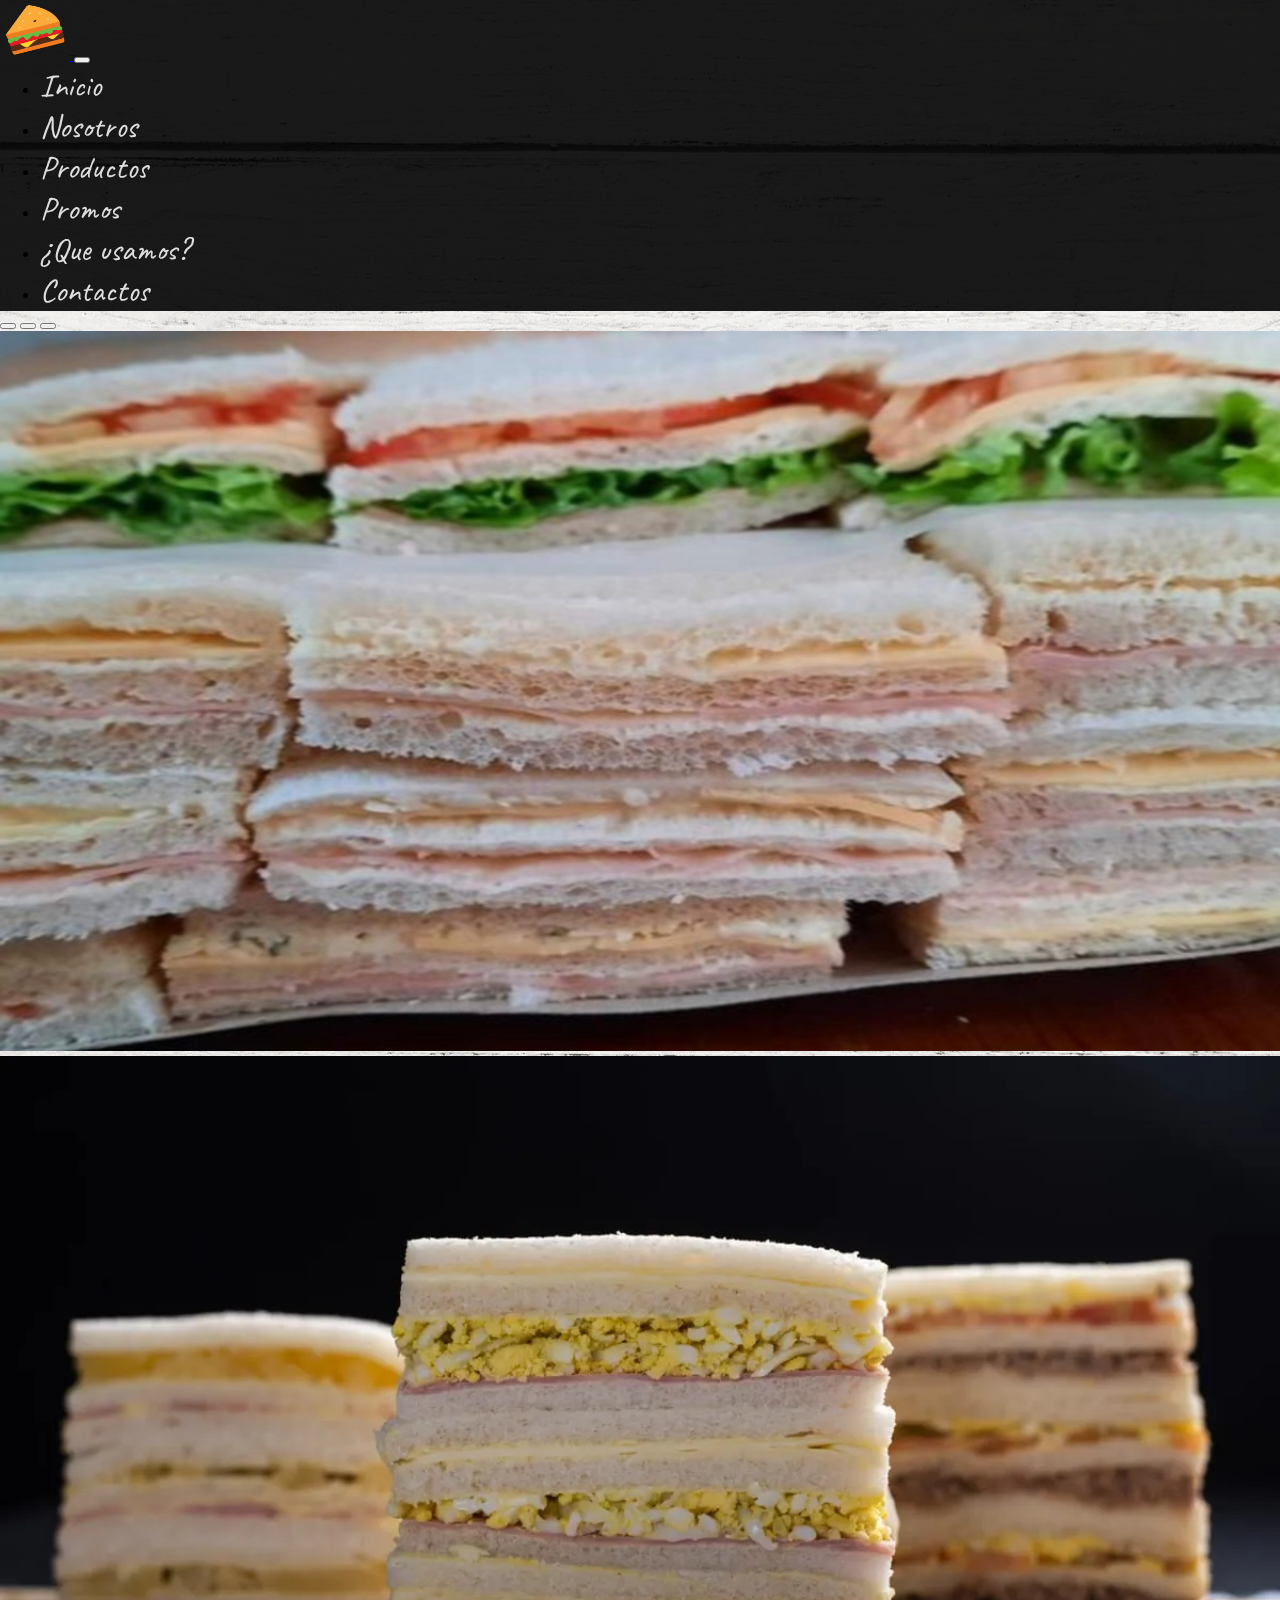
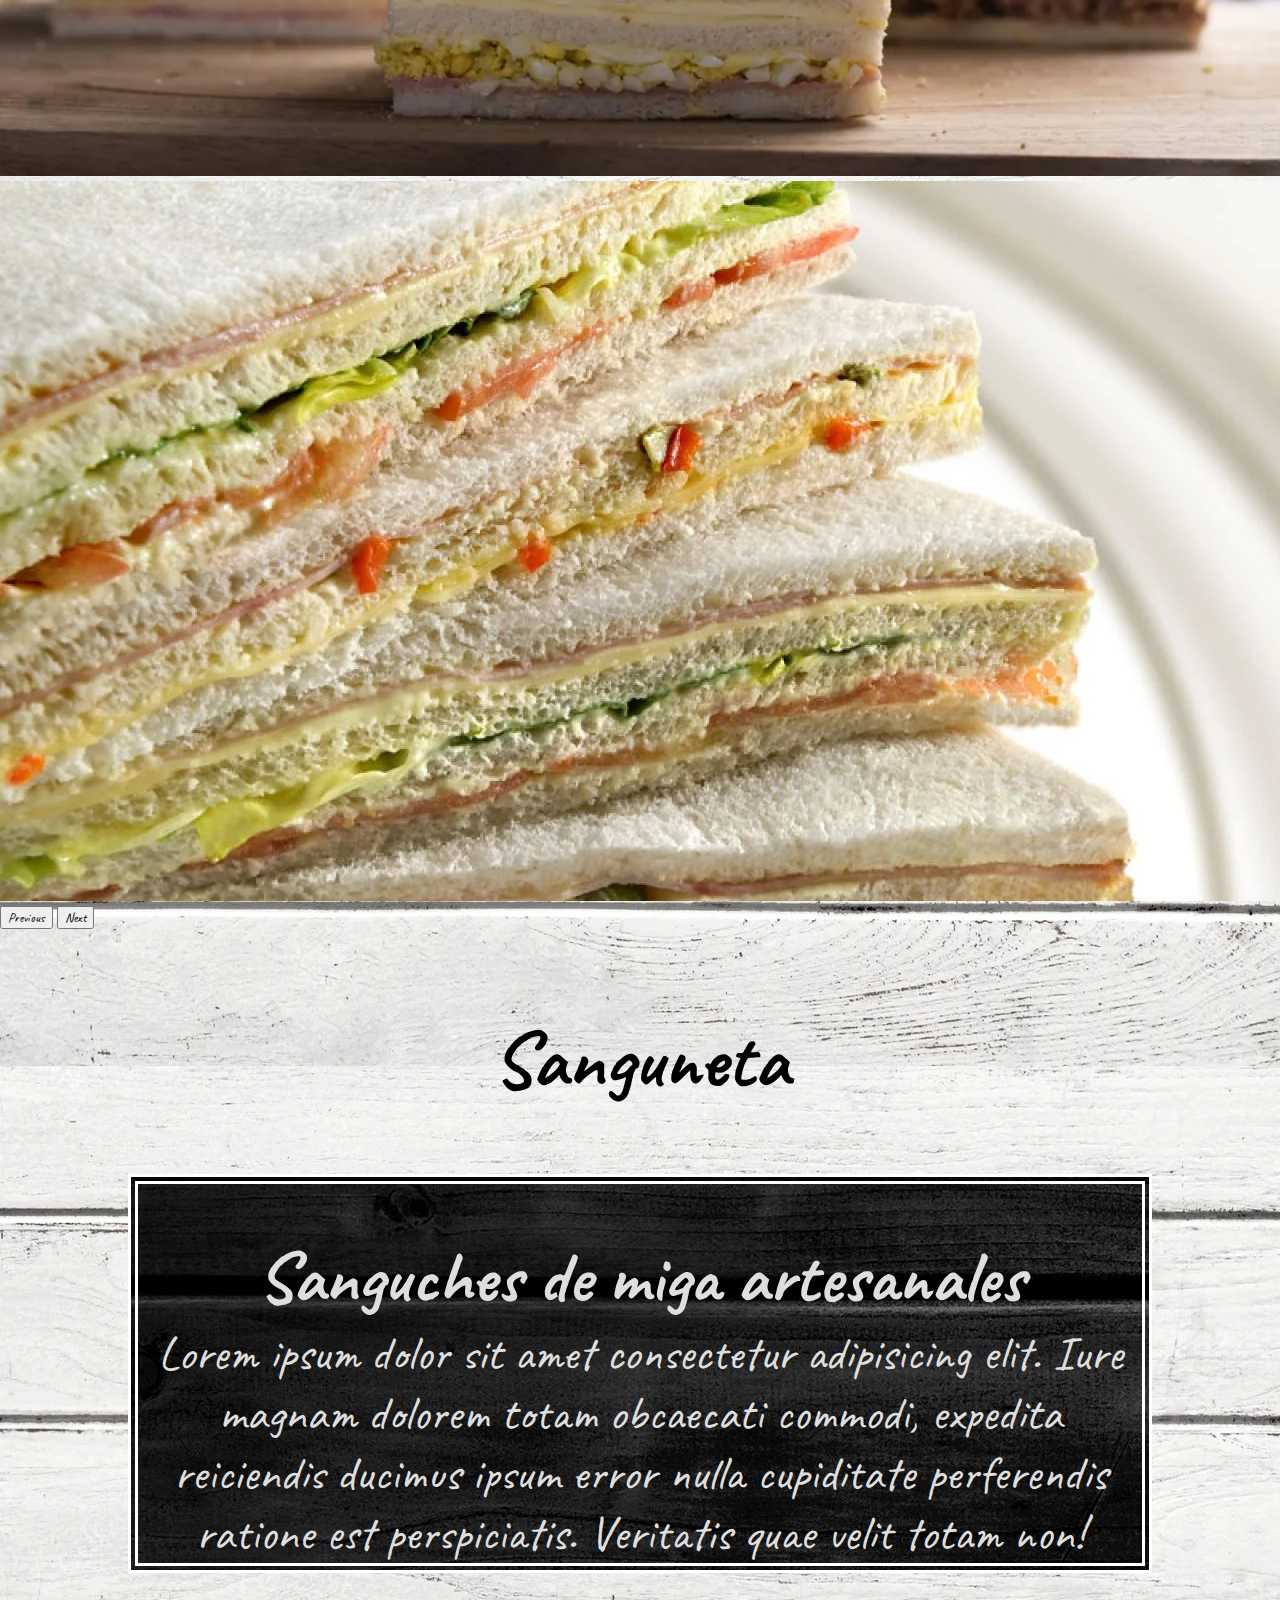
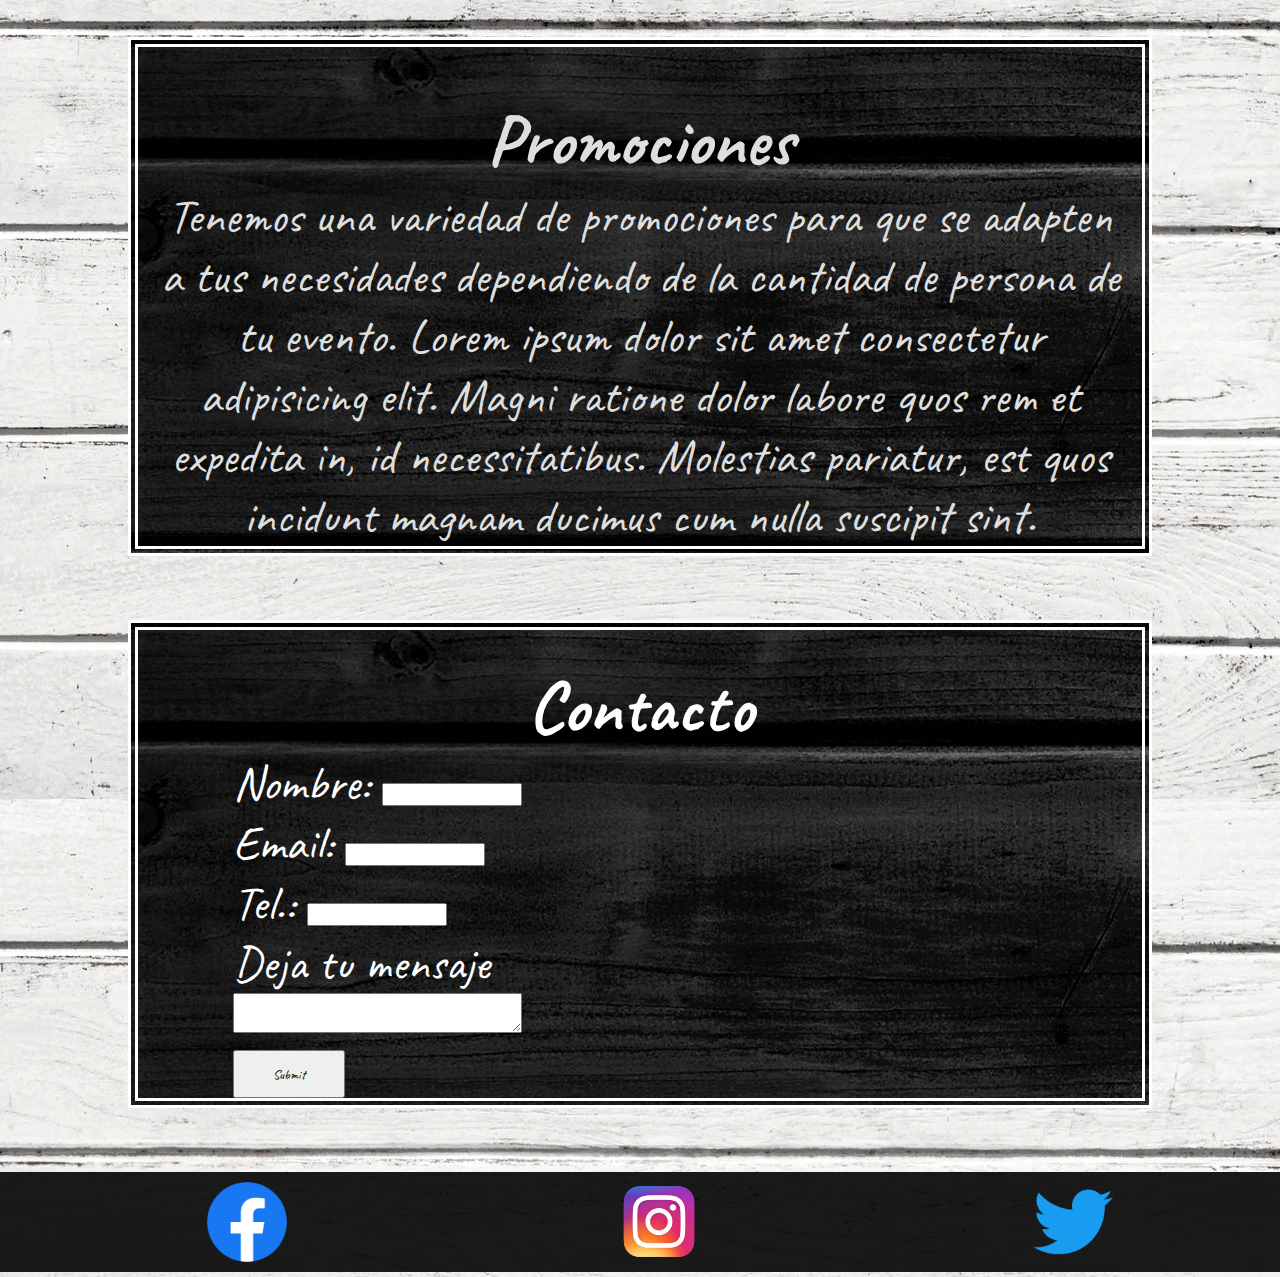
==== index.html @ eb7d3146 "subida del index" ====
<!doctype html>
<html lang="es">
  <head>
    <!-- Required meta tags -->
    <meta charset="utf-8">
    <meta name="viewport" content="width=device-width, initial-scale=1">
    <title>Sanguneta</title>
    <link rel="shortcut icon" href="./img/Logo.png" type="image/x-icon">
    
    <!-- Bootstrap CSS -->
    <link href="https://cdn.jsdelivr.net/npm/bootstrap@5.0.2/dist/css/bootstrap.min.css" rel="stylesheet" integrity="sha384-EVSTQN3/azprG1Anm3QDgpJLIm9Nao0Yz1ztcQTwFspd3yD65VohhpuuCOmLASjC" crossorigin="anonymous">

    <!-- Starts Css -->
    <link rel="stylesheet" href="./css/style.css">
    <!-- Ends Css -->

  </head>
  <body>
    <!-- Starts Nav -->
    
    <nav class="navbar navbar-expand-lg navbar-light bg-gray nav-position" id="botonera">
  <div class="container-fluid">
    <a class="navbar-brand" href="#">
        <img src="./img/Logo.png" alt="Logo Sanguneta" class="nav-img">
    </a>
    <button class="navbar-toggler" type="button" data-bs-toggle="collapse" data-bs-target="#navbarSupportedContent" aria-controls="navbarSupportedContent" aria-expanded="false" aria-label="Toggle navigation">
      <span class="navbar-toggler-icon"></span>
    </button>
    <div class="collapse navbar-collapse" id="navbarSupportedContent">
      <ul class="navbar-nav ms-auto mb-2 mb-lg-0">
        <li class="nav-item">
          <a class="nav-link active" aria-current="page" href="#">Inicio</a>
        </li>
        <li class="nav-item">
            <a class="nav-link" href="./Paginas/nosotros.html">Nosotros</a>
        </li>
        <li class="nav-item">
            <a class="nav-link" href="./Paginas/Productos y Promos/productos.html">Productos</a>
        </li>
        <li class="nav-item">
            <a class="nav-link" href="./Paginas/Productos y Promos/promos.html">Promos</a>
          </li>
        <li class="nav-item">
            <a class="nav-link" href="./Paginas/queUsamos.html">¿Que usamos?</a>
        </li>
        <li class="nav-item">
            <a class="nav-link" href="#contacto">Contactos</a>
        </li>        
      </ul>

    </div>
  </div>
</nav>

    <!-- End Nav -->
    <!-- Starts Carousel -->

    <div id="carouselExampleIndicators" class="carousel slide car-pos" data-bs-ride="carousel">
        <div class="carousel-indicators">
          <button type="button" data-bs-target="#carouselExampleIndicators" data-bs-slide-to="0" class="active" aria-current="true" aria-label="Slide 1"></button>
          <button type="button" data-bs-target="#carouselExampleIndicators" data-bs-slide-to="1" aria-label="Slide 2"></button>
          <button type="button" data-bs-target="#carouselExampleIndicators" data-bs-slide-to="2" aria-label="Slide 3"></button>
        </div>
        <div class="carousel-inner">
          <div class="carousel-item active">
            <img src="img/carousel/carousel-1.jpg" class="d-block carousel-img-dimensions" alt="Sanguches de miga">
          </div>
          <div class="carousel-item">
            <img src="img/carousel/carousel-2.webp" class="d-block carousel-img-dimensions" alt="Sanguches de miga">
          </div>
          <div class="carousel-item">
            <img src="img/carousel/carousel-3.webp" class="d-block  carousel-img-dimensions" alt="Sanguches de miga">
          </div>
        </div>
        <button class="carousel-control-prev" type="button" data-bs-target="#carouselExampleIndicators" data-bs-slide="prev">
          <span class="carousel-control-prev-icon" aria-hidden="true"></span>
          <span class="visually-hidden">Previous</span>
        </button>
        <button class="carousel-control-next" type="button" data-bs-target="#carouselExampleIndicators" data-bs-slide="next">
          <span class="carousel-control-next-icon" aria-hidden="true"></span>
          <span class="visually-hidden">Next</span>
        </button>
      </div>

    <!-- Ends Carousel -->
    <!-- Starts Main -->
      <main id="inicio-cont" class="container-fluid">
        <section class="py-3">
            <h1 class="text-title">Sanguneta</h1>
            <!-- Starts Box 1 -->
            <div>
                <article id="main-caja">
                    <h2 class="text-subtitle">Sanguches de miga artesanales</h2>
                    <p class="text-main">
                        Lorem ipsum dolor sit amet consectetur adipisicing elit. Iure magnam dolorem totam obcaecati commodi, expedita reiciendis ducimus ipsum error nulla cupiditate perferendis ratione est perspiciatis. Veritatis quae velit totam non!
                    </p>
                </article>
            </div>
            <!-- Ends Box 1 -->
            <!-- Starts Box 2 -->
            <div>
                <article id="main-caja">
                    <h2 class="text-subtitle">Promociones</h2>
                    <p class="text-main">
                        Tenemos una variedad de promociones para que se adapten a tus necesidades dependiendo de la cantidad de persona de tu evento.
                        Lorem ipsum dolor sit amet consectetur adipisicing elit. Magni ratione dolor labore quos rem et expedita in, id necessitatibus. Molestias pariatur, est quos incidunt magnam ducimus cum nulla suscipit sint.
                    </p>
                </article>
            </div>

            <!-- Ends Box 2 -->
        </section>
    <!-- starts contacto -->
  <section id="contacto">
    
    <h2 class="text-subtitle text-center">Contacto</h2>
    <div class="row">
    <article class="col-sm12 col-md-12 col-lg-8">
      <form>
        <div class="mb-3">
          <label for="nombre" class="form-label">Nombre:</label>
          <input type="text" class="form-control" id="nombre">
          
        </div>
        <div class="mb-3">
          <label for="email" class="form-label">Email:</label>
          <input type="email" class="form-control" id="email">
        </div>
        <div class="mb-3">
          <label for="tel" class="form-label">Tel.:</label>
          <input type="tel" class="form-control" id="tel">
        </div>
        <div class="mb-3 message">
          <label for="mensaje">Deja tu mensaje</label>
                <textarea name="" id="mensaje" cols="20" rows="2"></textarea>
        </div>
        <button type="submit" class="btn btn-primary button">Submit</button>
      </form> 
    </article>  
     <!-- starts map --> 
     <article class="col-sm12 col-md-12 col-lg-4 map">
     <iframe src="https://www.google.com/maps/embed?pb=!4v1661546871430!6m8!1m7!1swcP1ACYHM-75A6KUVNqN_Q!2m2!1d-34.7593443846306!2d-58.40689807242865!3f253.25027!4f0!5f0.7820865974627469" width="400" height="300" style="border:0;" allowfullscreen="" loading="lazy" referrerpolicy="no-referrer-when-downgrade"></iframe>
     </article>
    </div>
     <!-- ends map -->
  </section>
<!-- ends contacto -->      
      </main>
    <!-- Ends Mains -->


   
      <!-- starts footer -->
      <footer>
        <ul>
            <div>
            <a href="https://es-la.facebook.com" target="_blank">
            <img src="img/footers/facebook_logo.png" alt="facebook">
            </a>
            <a href="https://www.instagram.com" target="_blank">
            <img src="img/footers/Insta_logo.png" alt="instagram">
            </a>
            <a href="https://twitter.com" target="_blank">
            <img src="img/footers/Twitter_logo.png" alt="twitter">
            </a>
            </div>
        </ul>
    </footer>
    <!-- ends footer -->
    <script src="https://cdn.jsdelivr.net/npm/bootstrap@5.0.2/dist/js/bootstrap.bundle.min.js" integrity="sha384-MrcW6ZMFYlzcLA8Nl+NtUVF0sA7MsXsP1UyJoMp4YLEuNSfAP+JcXn/tWtIaxVXM" crossorigin="anonymous"></script>
  </body>
</html>
---- css/style.css ----
@import url('https://fonts.googleapis.com/css2?family=Caveat:wght@400;700&display=swap');
*{
    margin: 0;

    font-family: 'Caveat', cursive;
}

/* Starts Body */

body{
    background-image: url(../img/backgrounds/wood.webp)
 }
 

/* Ends Body */
/* Starts Nav */

.bg-gray{
    background-color: rgba(1, 1, 1, 0.9);
}
.nav-position{
    position: sticky;
    top: 0;
    bottom: 0;
    width: 100%;
}
#botonera ul li a{
    color: rgb(222, 222, 222);
    text-decoration: none;
    font-size: 2rem;
    display: inline-block;
    padding-right: 2rem;
    
}
.nav-button{
    background-color: rgba(255, 255, 255, 0.9);
}
nav ul li a:hover{
    font-weight: bolder;
    
}
#botonera img{
    max-width: 70px;
}
nav div a img:hover{
    transform: rotateZ(360deg);
    transition:2s;
}
/* Ends Nav */

/* Starts Carousel */
.carousel-img-dimensions{
    height: auto;
    width: 100%;
}

/* Ends Carousel */

/* Starts Main */
#inicio-cont {
    text-align: center;
}
#main-caja{
    text-align: center;
    background-image: url(../img/backgrounds/blackwood.jpg);
    margin: 10% 10% 10% 10%;
    color: rgb(222, 222, 222);
   
    margin-top: 5%;
    margin-bottom: 5%;
    padding-top: 3rem;
    border: double rgb(255, 255, 255) 10px
}

.main-img{
    width: 100%;
    padding: 3rem;

   
}
.text-title{
    font-size: 5rem;
    font-weight: bold;
    margin-top: 5rem;
}
.text-subtitle{
    font-size: 4.5rem ;
}
.products-title{
    font-size: 4.5rem ;
}

.text-main{
    font-size: 3rem ;
    margin-left: 1rem;
    margin-right: 1rem;
    
}
.products-text{
    font-size: 3rem ;
    margin-left: 20%;
    margin-bottom: 6rem;
    text-align: left;
    
}
.products-boxes{
    align-items: center;

}
#products-boxes div div{

    text-align: center;
    list-style: none;
    background-image: url(../img/backgrounds/blackwood.jpg);
    
    color: rgb(222, 222, 222);
    padding-top: 3rem;
    border: double rgb(255, 255, 255) 10px;

    
}
.w-25{
    width: 25%;
}
#products-boxes div div img{
    width: 60%;
    height: auto;

}
.boxes-list div ul li{
    list-style: none;
}
.container{
    display: flex;
}
.flex-row{
    flex-direction: row;
}
.boxes-display{
    
    justify-content: space-around;
    
    
}
        /* Starts Contacto */
#contacto{
    text-align: left;
    background-image: url(../img/backgrounds/blackwood.jpg);
    margin: 10% 10% 10% 10%;
    padding-left: 2rem;
    padding-right: 2rem;
    font-size: 3rem;
    margin-top: 5%;
    margin-bottom: 5%;
    padding-top: 2rem;
    border: double rgb(255, 255, 255) 10px;
    color: white;
}
.message{
    display: flex;
    flex-direction: column;
}
.button{
    width: 7rem;
    height: 3rem;

    

}
.map{
    display: flex;
    justify-content:flex-start;
    align-items:center;
        /* Ends Contacto */
}
.map-pad{
    padding: 2rem;
}
 /* Ends Main */
/* Starts Footer */
footer{
    background-color: rgba(1, 1, 1, 0.9);
    clear: both;
    position: relative;
    height: 100px;
    margin-top: -20remx;


    
    left:0;
    right:0;
    bottom:0;
    
}
footer ul div img{
    max-width:5rem;
    max-height: 50%;
    padding-top: 10px;
    padding-bottom: 10px;
    
}
footer ul div{
    display: flex;
    
    justify-content: space-around;
    align-items: center;

    text-align: center;
}
footer ul div a img:hover{
    transform: scale(1.2);
}

/* Ends Footer */
.text-center{
    text-align: center;
}
.w-100{
    width: 100%;
}
.w-90{
    width: 90%;
}
.row{
    display: flex;
    flex-direction: row;
    justify-content: center;
    justify-content: space-around;

}
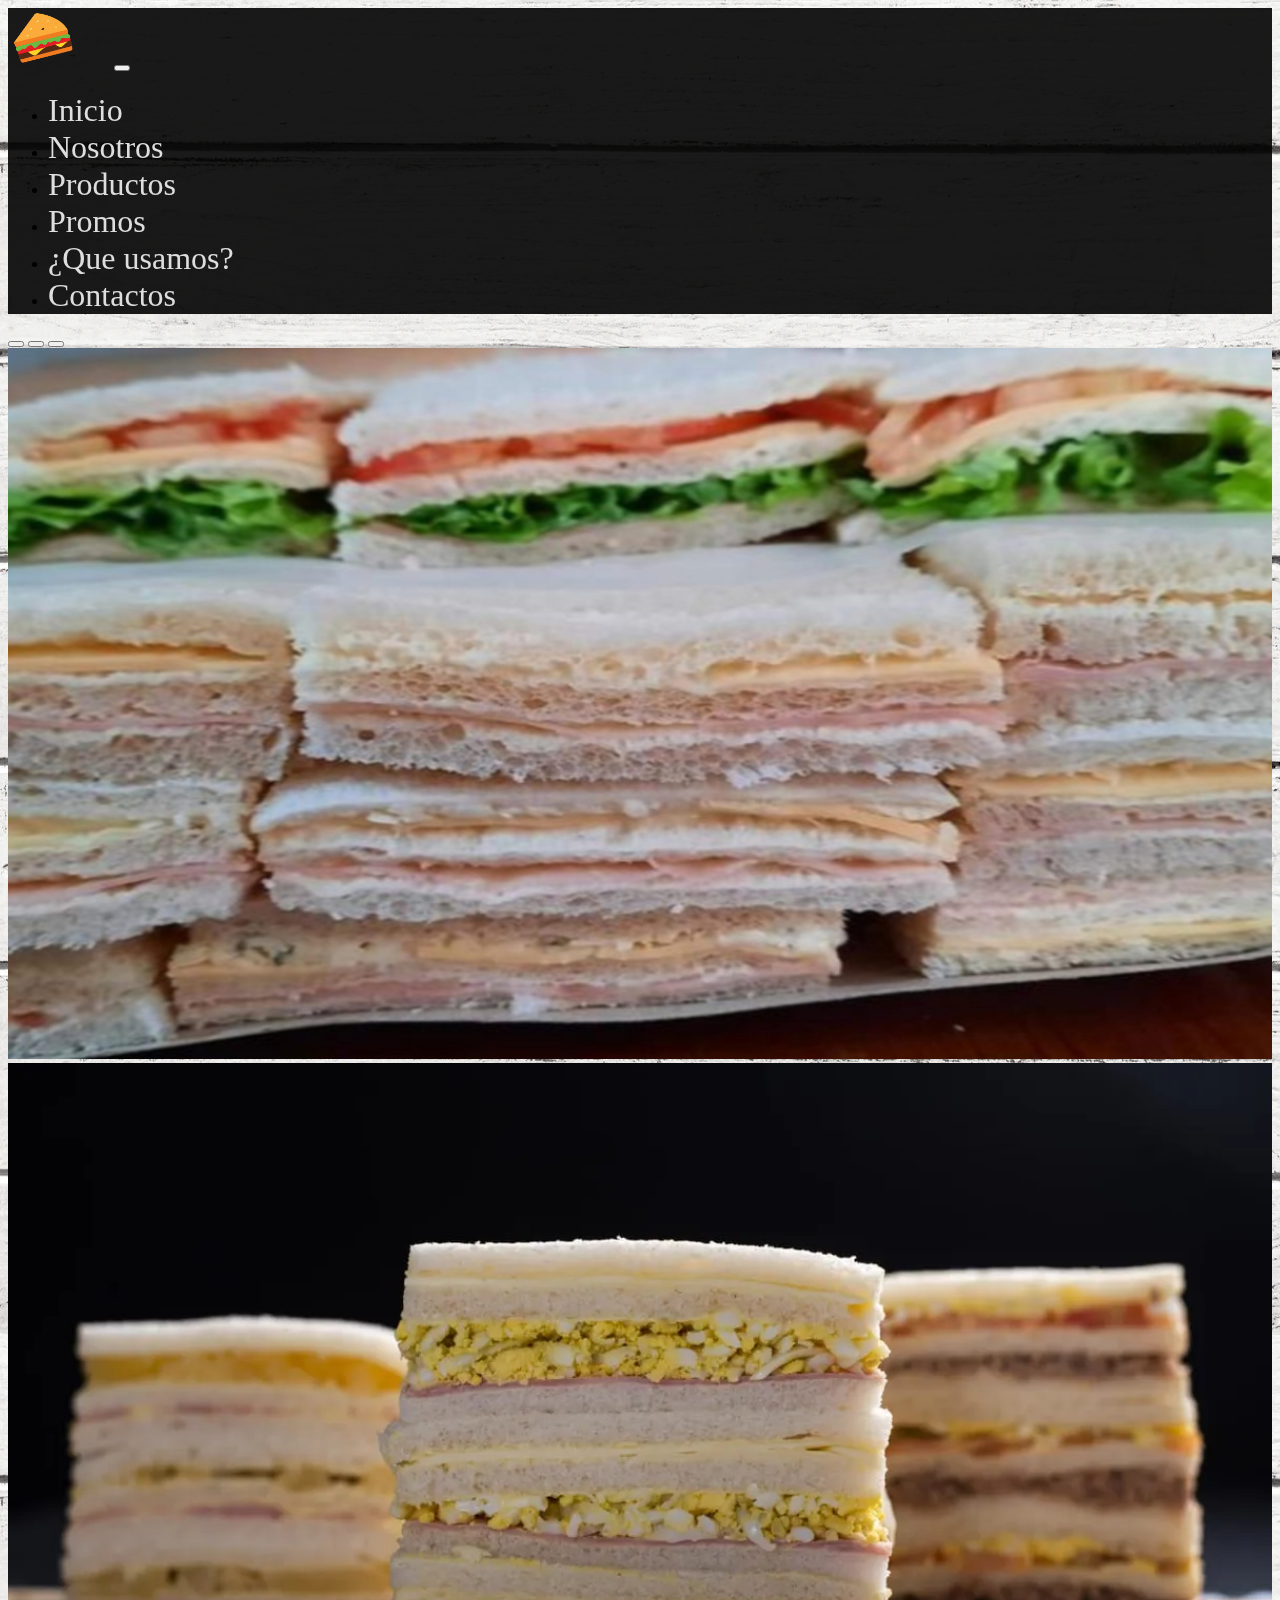
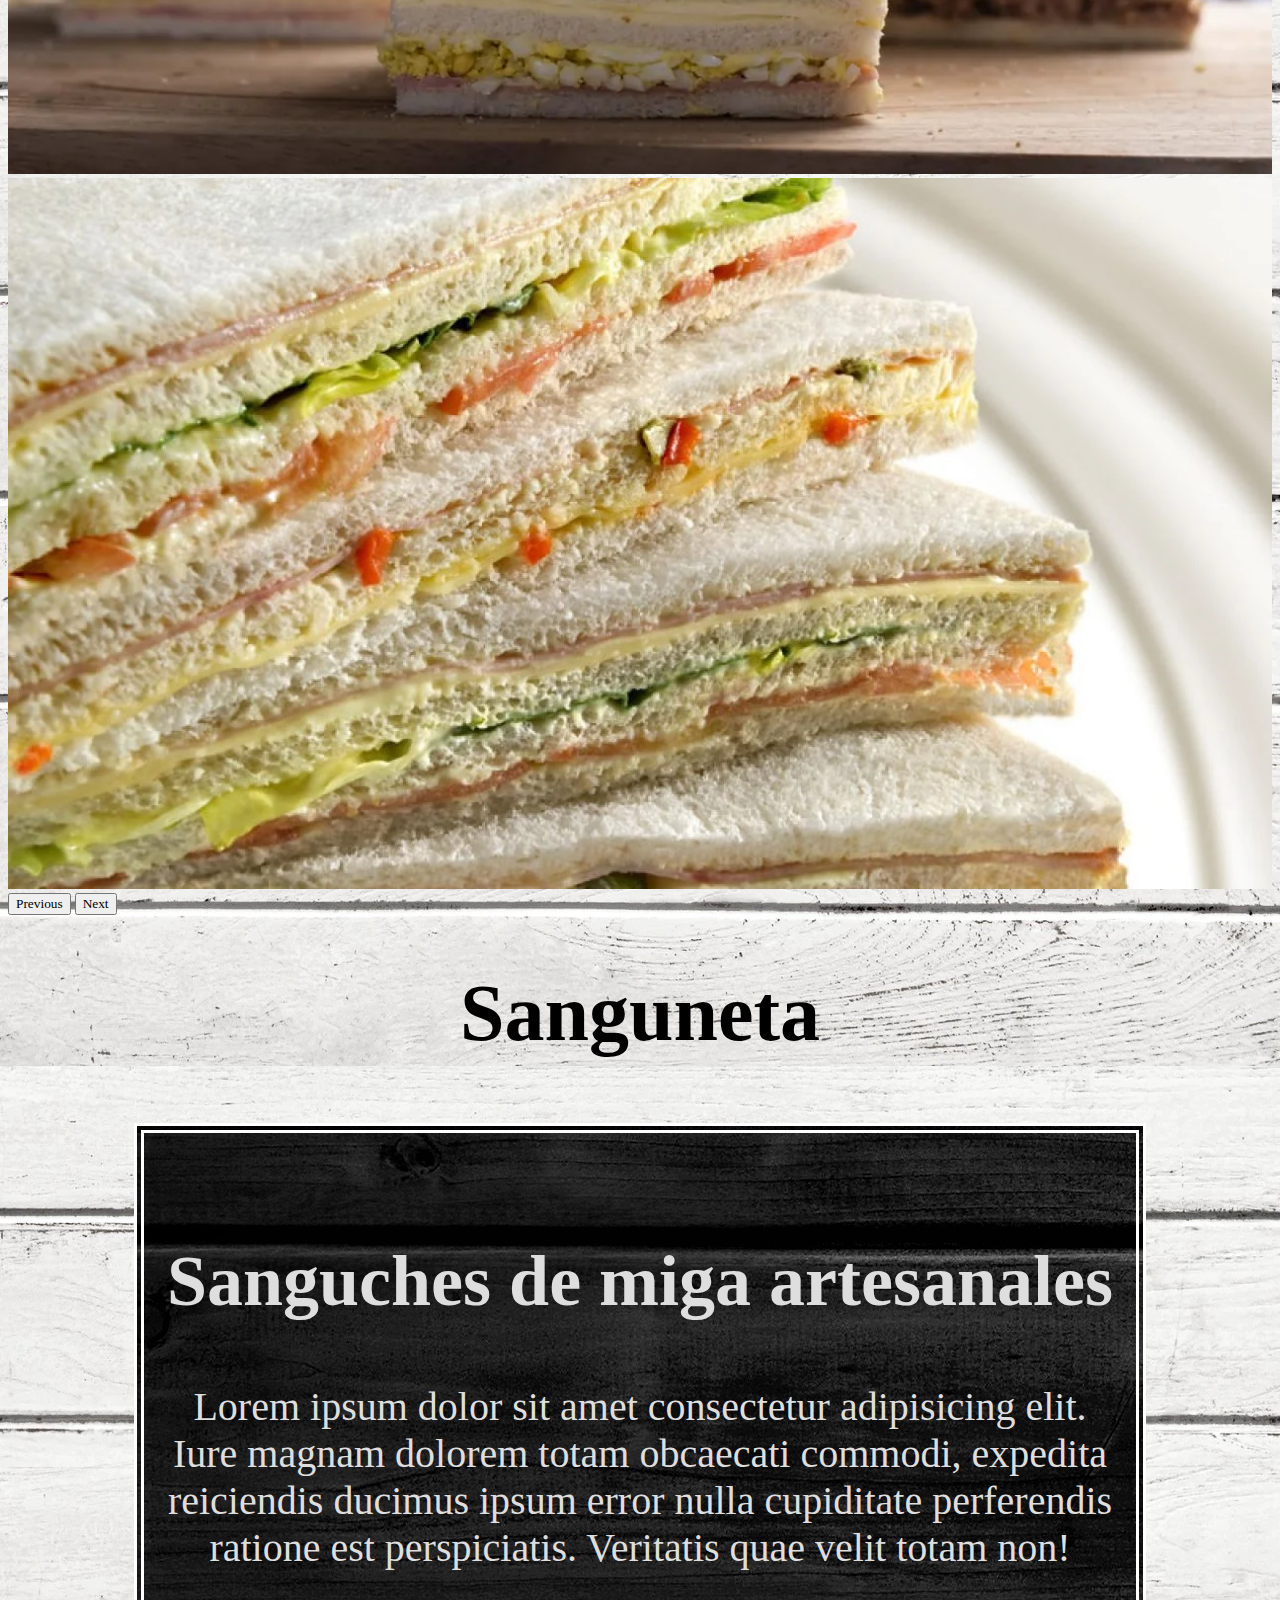
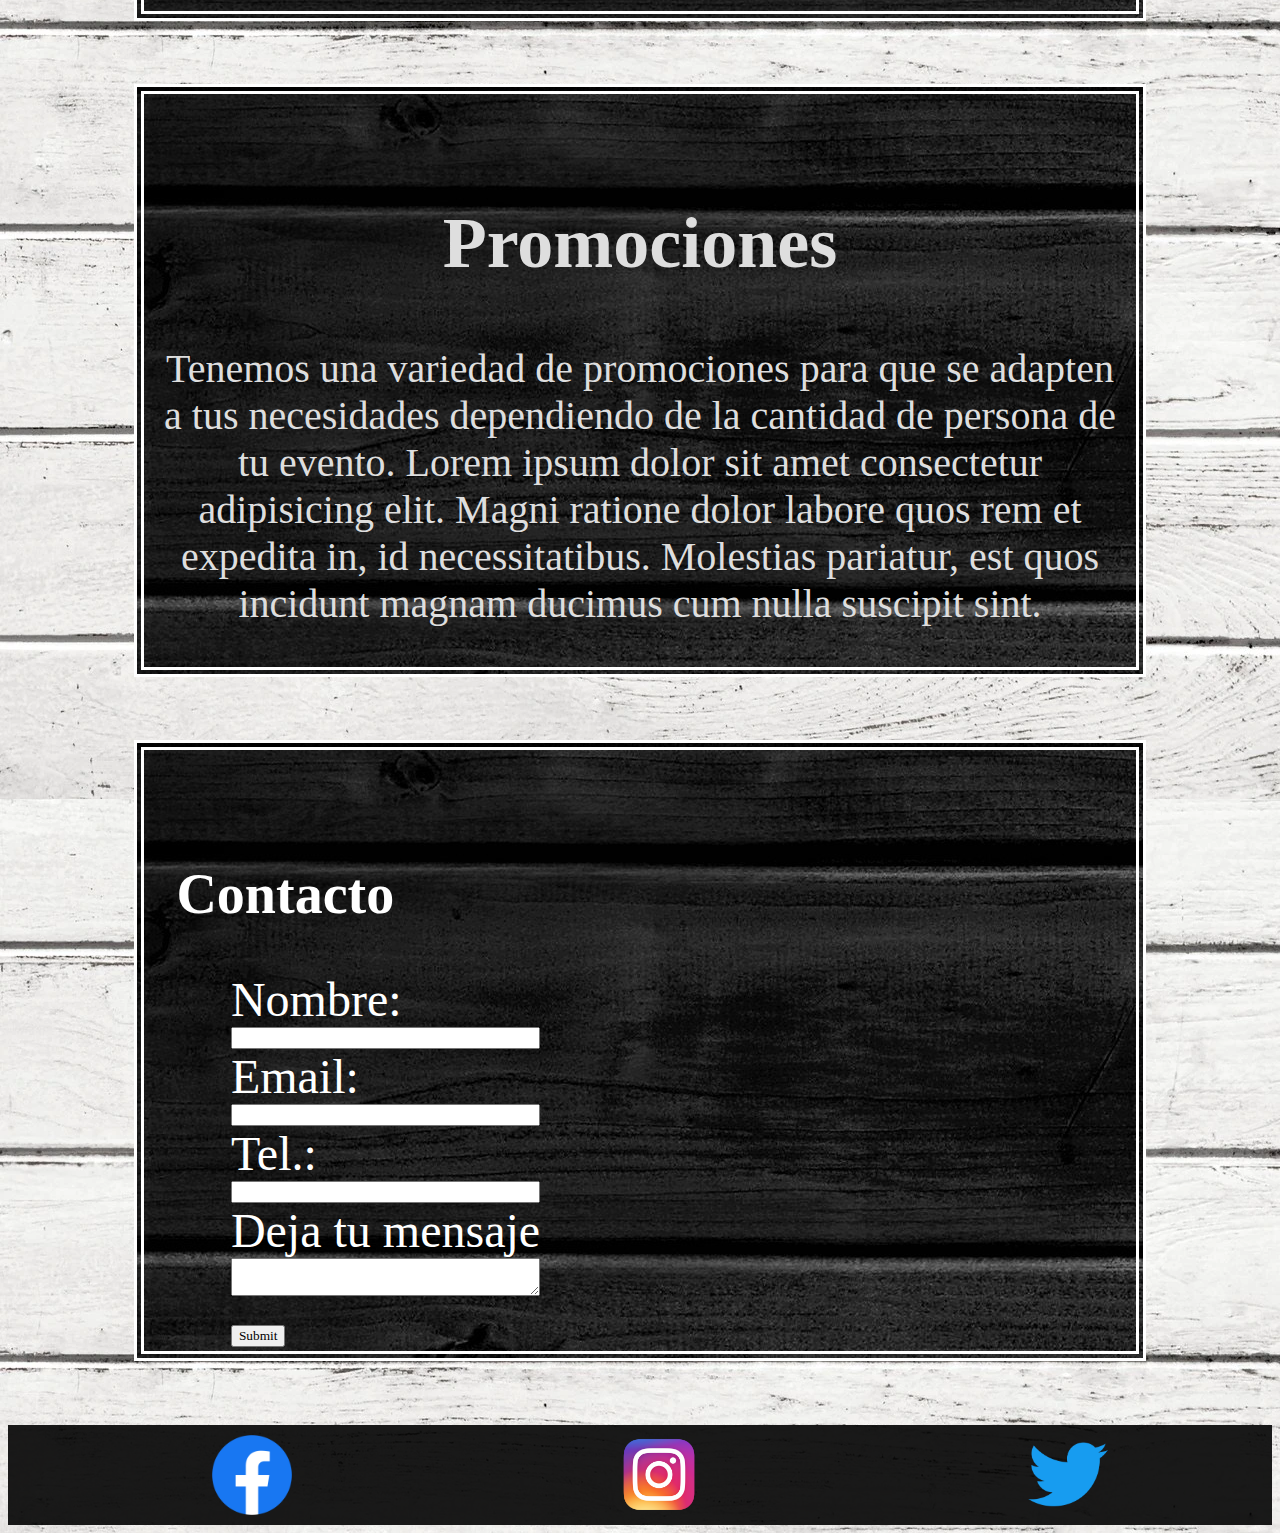
==== commit b3bdb38c: "index" ====
--- a/index.html
+++ b/index.html
@@ -6,12 +6,14 @@
     <meta name="viewport" content="width=device-width, initial-scale=1">
     <title>Sanguneta</title>
     <link rel="shortcut icon" href="./img/Logo.png" type="image/x-icon">
-    
+    <!-- meta SEO -->
+    <meta name="description" content="Sanguches de miga artesanales a precios economicos"> 
+    <meta name="keywords" content="sanguches de miga, sanguches, miga">
     <!-- Bootstrap CSS -->
     <link href="https://cdn.jsdelivr.net/npm/bootstrap@5.0.2/dist/css/bootstrap.min.css" rel="stylesheet" integrity="sha384-EVSTQN3/azprG1Anm3QDgpJLIm9Nao0Yz1ztcQTwFspd3yD65VohhpuuCOmLASjC" crossorigin="anonymous">
 
     <!-- Starts Css -->
-    <link rel="stylesheet" href="./css/style.css">
+    <link rel="stylesheet" href="./css/main.css">
     <!-- Ends Css -->
 
   </head>
--- a/css/main.css
+++ b/css/main.css
@@ -0,0 +1,186 @@
+* {
+  font-family: "Caveat", cursive;
+}
+
+body {
+  background-image: url(../img/backgrounds/wood.webp);
+}
+
+nav {
+  background-color: rgba(1, 1, 1, 0.9);
+  position: -webkit-sticky;
+  position: sticky;
+  top: 0;
+  bottom: 0;
+  width: 100%;
+}
+nav a:hover {
+  font-weight: bolder;
+}
+
+#botonera a {
+  color: rgb(222, 222, 222);
+  text-decoration: none;
+  font-size: 2rem;
+  display: inline-block;
+  padding-right: 2rem;
+}
+#botonera img {
+  max-width: 70px;
+}
+#botonera img:hover {
+  transform: rotateZ(360deg);
+  transition: 2s;
+}
+
+#carouselExampleIndicators img {
+  height: auto;
+  width: 100%;
+  max-height: 53.5rem;
+}
+
+main h1 {
+  font-size: 5rem;
+  font-weight: bold;
+}
+
+#inicio-cont {
+  text-align: center;
+}
+#inicio-cont #main-caja {
+  text-align: center;
+  background-image: url(../img/backgrounds/blackwood.jpg);
+  margin: 10% 10% 10% 10%;
+  color: rgb(222, 222, 222);
+  margin-top: 5%;
+  margin-bottom: 5%;
+  padding-top: 3rem;
+  border: double rgb(255, 255, 255) 10px;
+}
+#inicio-cont h2 {
+  font-size: 4.5rem;
+}
+#inicio-cont p {
+  font-size: 2.5rem;
+  margin-left: 1rem;
+  margin-right: 1rem;
+}
+
+#contacto {
+  text-align: left;
+  background-image: url(../img/backgrounds/blackwood.jpg);
+  margin: 10% 10% 10% 10%;
+  padding-left: 2rem;
+  padding-right: 2rem;
+  font-size: 3rem;
+  margin-top: 5%;
+  margin-bottom: 5%;
+  padding-top: 2rem;
+  border: double rgb(255, 255, 255) 10px;
+  color: white;
+}
+#contacto h2 {
+  font-size: 3.5rem;
+  font-weight: bold;
+  margin-top: 5rem;
+}
+#contacto div {
+  display: flex;
+  flex-direction: row;
+  justify-content: center;
+  justify-content: space-around;
+}
+#contacto article div {
+  display: flex;
+  flex-direction: column;
+}
+
+footer {
+  background-color: rgba(1, 1, 1, 0.9);
+  clear: both;
+  position: relative;
+  height: 100px;
+  margin-top: -20remx;
+  left: 0;
+  right: 0;
+  bottom: 0;
+}
+footer img {
+  max-width: 5rem;
+  max-height: 50%;
+  padding-top: 10px;
+  padding-bottom: 10px;
+}
+footer div {
+  display: flex;
+  justify-content: space-around;
+  align-items: center;
+  text-align: center;
+}
+footer img:hover {
+  transform: scale(1.2);
+}
+
+header h1 {
+  font-size: 5rem;
+  font-weight: bold;
+  margin-top: 5rem;
+}
+
+#main-caja {
+  text-align: center;
+  background-image: url(../img/backgrounds/blackwood.jpg);
+  margin: 10% 10% 10% 10%;
+  color: rgb(222, 222, 222);
+  margin-top: 5%;
+  margin-bottom: 5%;
+  padding-top: 3rem;
+  border: double rgb(255, 255, 255) 10px;
+}
+#main-caja img {
+  width: 100%;
+  padding: 3rem;
+}
+#main-caja h2 {
+  font-size: 4.5rem;
+}
+#main-caja p {
+  font-size: 2.5rem;
+  margin-left: 1rem;
+  margin-right: 1rem;
+}
+
+#products-boxes p {
+  font-size: 2rem;
+}
+#products-boxes h2 {
+  font-size: 3.5rem;
+}
+#products-boxes div {
+  flex-direction: row;
+  justify-content: center;
+  justify-content: space-around;
+}
+#products-boxes div div {
+  text-align: center;
+  list-style: none;
+  background-image: url(../img/backgrounds/blackwood.jpg);
+  color: rgb(222, 222, 222);
+  padding-top: 3rem;
+  border: double rgb(255, 255, 255) 10px;
+}
+#products-boxes div div h3 {
+  font-size: 3rem;
+}
+#products-boxes div div p {
+  font-size: 2rem;
+}
+#products-boxes div div li {
+  text-decoration: none;
+  font-size: 1.5rem;
+  list-style: none;
+}
+#products-boxes div div img {
+  width: 60%;
+  height: auto;
+}/*# sourceMappingURL=main.css.map */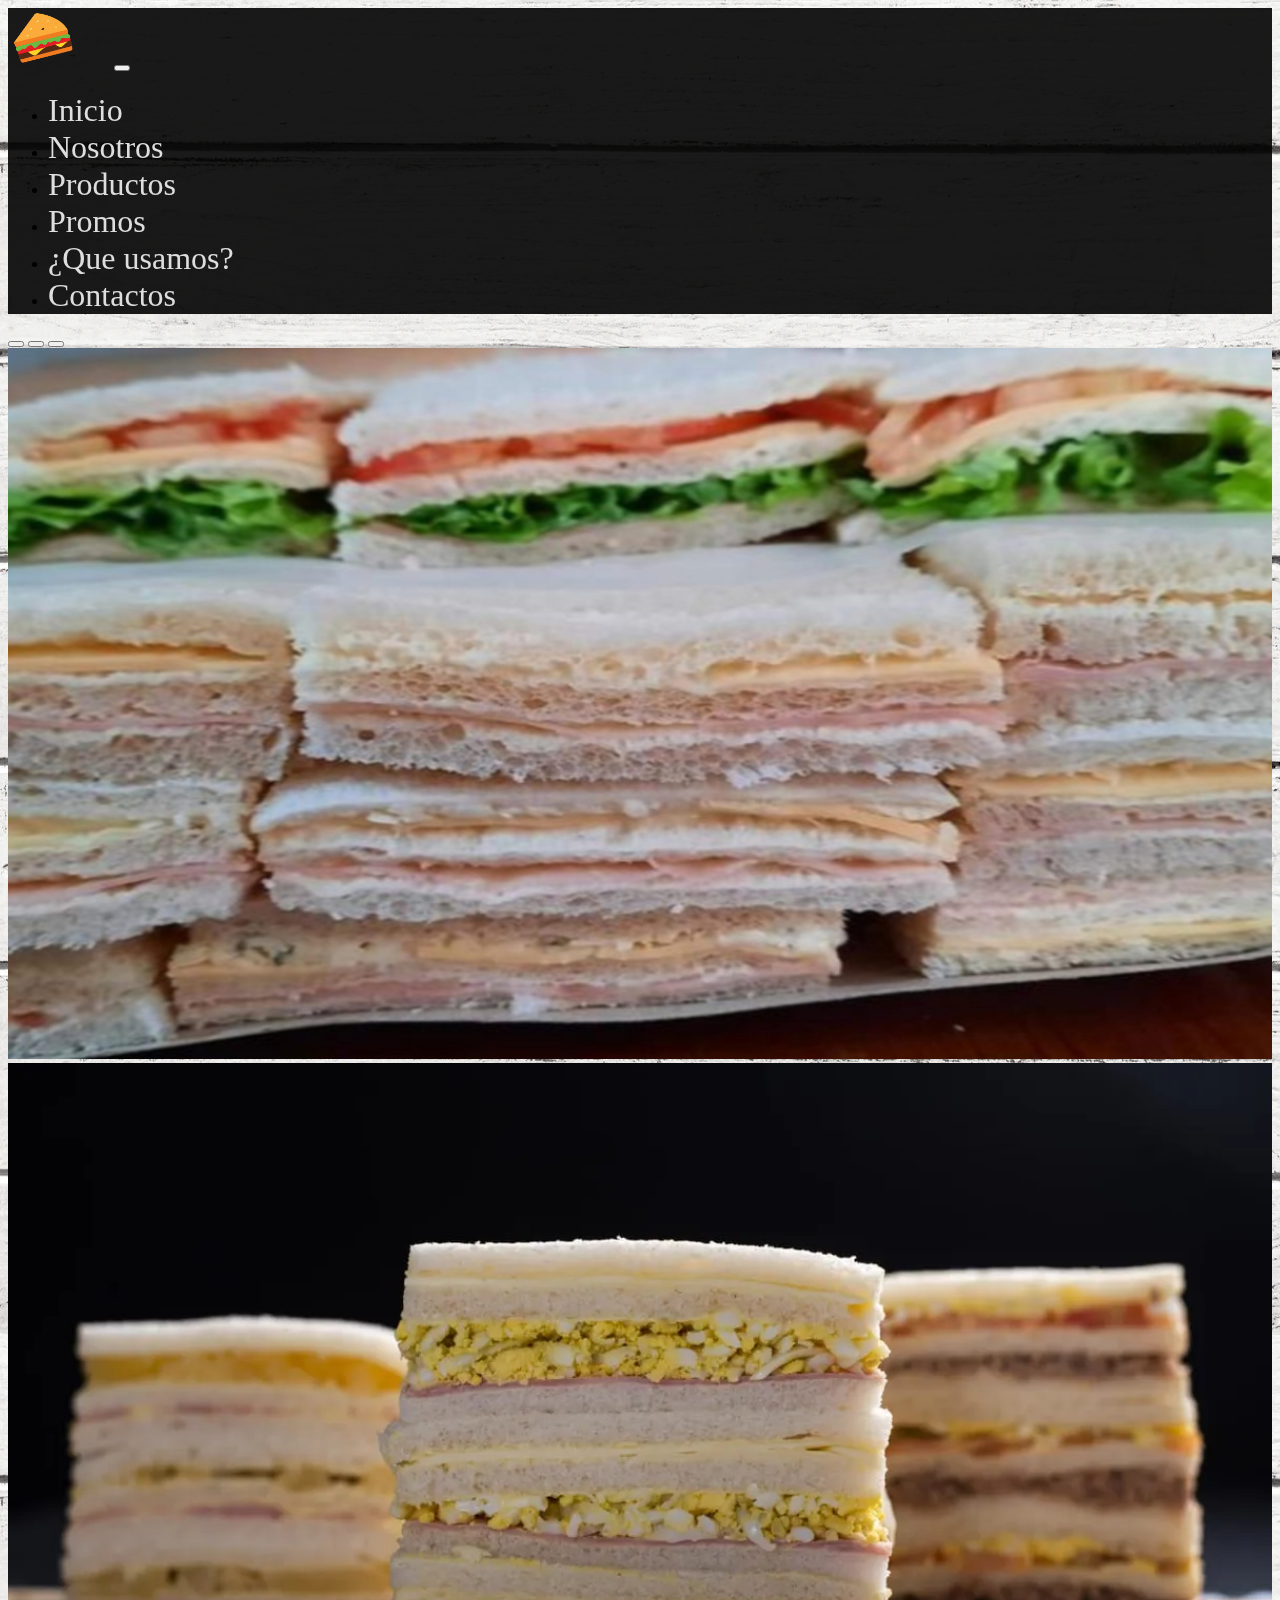
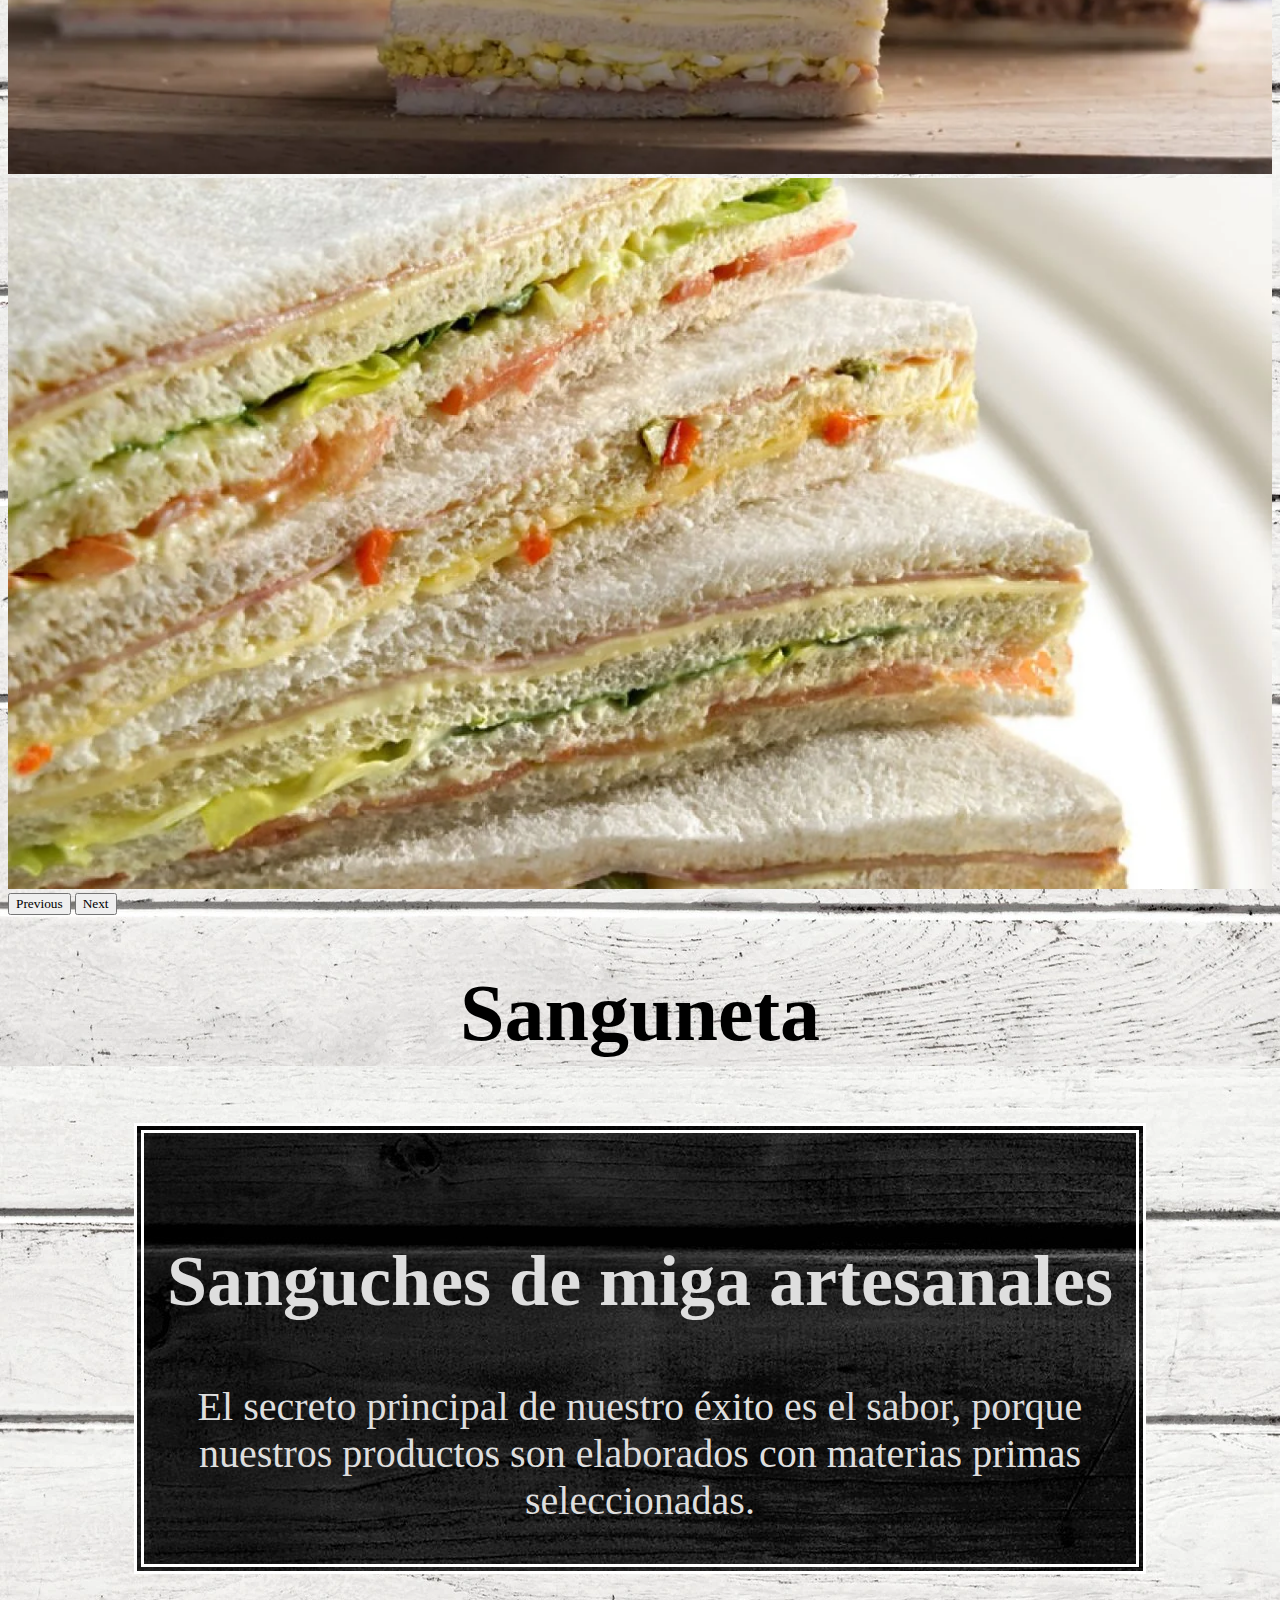
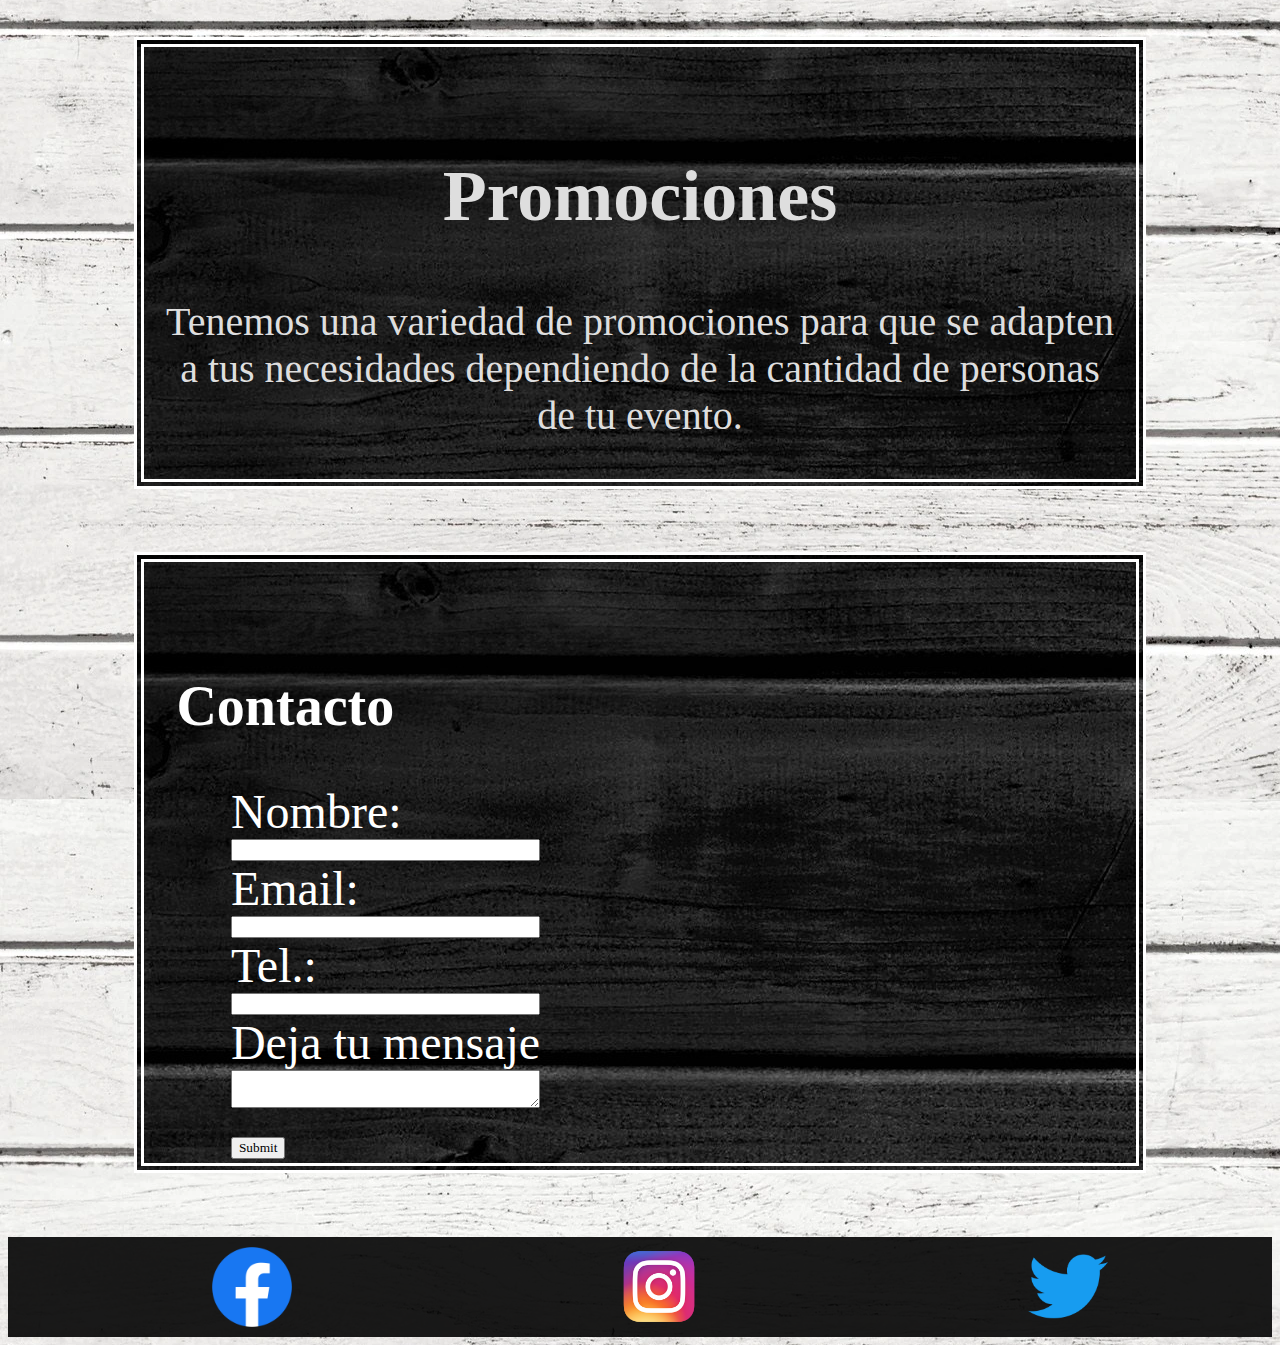
==== commit ae1a3b43: "final" ====
--- a/index.html
+++ b/index.html
@@ -34,16 +34,16 @@
           <a class="nav-link active" aria-current="page" href="#">Inicio</a>
         </li>
         <li class="nav-item">
-            <a class="nav-link" href="./Paginas/nosotros.html">Nosotros</a>
+            <a class="nav-link" href="./paginas/nosotros.html">Nosotros</a>
         </li>
         <li class="nav-item">
-            <a class="nav-link" href="./Paginas/Productos y Promos/productos.html">Productos</a>
+            <a class="nav-link" href="./paginas/productos.html">Productos</a>
         </li>
         <li class="nav-item">
-            <a class="nav-link" href="./Paginas/Productos y Promos/promos.html">Promos</a>
+            <a class="nav-link" href="./paginas/promos.html">Promos</a>
           </li>
         <li class="nav-item">
-            <a class="nav-link" href="./Paginas/queUsamos.html">¿Que usamos?</a>
+            <a class="nav-link" href="./paginas/queUsamos.html">¿Que usamos?</a>
         </li>
         <li class="nav-item">
             <a class="nav-link" href="#contacto">Contactos</a>
@@ -94,7 +94,7 @@
                 <article id="main-caja">
                     <h2 class="text-subtitle">Sanguches de miga artesanales</h2>
                     <p class="text-main">
-                        Lorem ipsum dolor sit amet consectetur adipisicing elit. Iure magnam dolorem totam obcaecati commodi, expedita reiciendis ducimus ipsum error nulla cupiditate perferendis ratione est perspiciatis. Veritatis quae velit totam non!
+                      El secreto principal de nuestro éxito es el sabor, porque nuestros productos son elaborados con materias primas seleccionadas.
                     </p>
                 </article>
             </div>
@@ -104,8 +104,8 @@
                 <article id="main-caja">
                     <h2 class="text-subtitle">Promociones</h2>
                     <p class="text-main">
-                        Tenemos una variedad de promociones para que se adapten a tus necesidades dependiendo de la cantidad de persona de tu evento.
-                        Lorem ipsum dolor sit amet consectetur adipisicing elit. Magni ratione dolor labore quos rem et expedita in, id necessitatibus. Molestias pariatur, est quos incidunt magnam ducimus cum nulla suscipit sint.
+                        Tenemos una variedad de promociones para que se adapten a tus necesidades dependiendo de la cantidad de personas de tu evento.
+                        
                     </p>
                 </article>
             </div>
@@ -119,35 +119,35 @@
     <div class="row">
     <article class="col-sm12 col-md-12 col-lg-8">
       <form>
-        <div class="mb-3">
-          <label for="nombre" class="form-label">Nombre:</label>
-          <input type="text" class="form-control" id="nombre">
-          
+          <div class="mb-3">
+            <label for="nombre" class="form-label">Nombre:</label>
+            <input type="text" class="form-control" id="nombre">
+            
+          </div>
+          <div class="mb-3">
+            <label for="email" class="form-label">Email:</label>
+            <input type="email" class="form-control" id="email">
+          </div>
+          <div class="mb-3">
+            <label for="tel" class="form-label">Tel.:</label>
+            <input type="tel" class="form-control" id="tel">
+          </div>
+          <div class="mb-3 message">
+            <label for="mensaje">Deja tu mensaje</label>
+                  <textarea name="" id="mensaje" cols="20" rows="2"></textarea>
+          </div>
+            <button type="submit" class="btn btn-primary button">Submit</button>
+      </form> 
+          </article>  
+     <!-- starts map --> 
+          <article class="col-sm12 col-md-12 col-lg-4 map">
+            <iframe src="https://www.google.com/maps/embed?pb=!4v1661546871430!6m8!1m7!1swcP1ACYHM-75A6KUVNqN_Q!2m2!1d-34.7593443846306!2d-58.40689807242865!3f253.25027!4f0!5f0.7820865974627469" width="400" height="300" style="border:0;" allowfullscreen="" loading="lazy" referrerpolicy="no-referrer-when-downgrade"></iframe>
+          </article>
         </div>
-        <div class="mb-3">
-          <label for="email" class="form-label">Email:</label>
-          <input type="email" class="form-control" id="email">
-        </div>
-        <div class="mb-3">
-          <label for="tel" class="form-label">Tel.:</label>
-          <input type="tel" class="form-control" id="tel">
-        </div>
-        <div class="mb-3 message">
-          <label for="mensaje">Deja tu mensaje</label>
-                <textarea name="" id="mensaje" cols="20" rows="2"></textarea>
-        </div>
-        <button type="submit" class="btn btn-primary button">Submit</button>
-      </form> 
-    </article>  
-     <!-- starts map --> 
-     <article class="col-sm12 col-md-12 col-lg-4 map">
-     <iframe src="https://www.google.com/maps/embed?pb=!4v1661546871430!6m8!1m7!1swcP1ACYHM-75A6KUVNqN_Q!2m2!1d-34.7593443846306!2d-58.40689807242865!3f253.25027!4f0!5f0.7820865974627469" width="400" height="300" style="border:0;" allowfullscreen="" loading="lazy" referrerpolicy="no-referrer-when-downgrade"></iframe>
-     </article>
-    </div>
      <!-- ends map -->
-  </section>
+      </section>
 <!-- ends contacto -->      
-      </main>
+    </main>
     <!-- Ends Mains -->
 
 
@@ -156,18 +156,18 @@
       <footer>
         <ul>
             <div>
-            <a href="https://es-la.facebook.com" target="_blank">
-            <img src="img/footers/facebook_logo.png" alt="facebook">
-            </a>
-            <a href="https://www.instagram.com" target="_blank">
-            <img src="img/footers/Insta_logo.png" alt="instagram">
-            </a>
-            <a href="https://twitter.com" target="_blank">
-            <img src="img/footers/Twitter_logo.png" alt="twitter">
-            </a>
+              <a href="https://es-la.facebook.com" target="_blank">
+              <img src="img/footers/facebook_logo.png" alt="facebook">
+              </a>
+              <a href="https://www.instagram.com" target="_blank">
+              <img src="img/footers/Insta_logo.png" alt="instagram">
+              </a>
+              <a href="https://twitter.com" target="_blank">
+              <img src="img/footers/Twitter_logo.png" alt="twitter">
+              </a>
             </div>
         </ul>
-    </footer>
+      </footer>
     <!-- ends footer -->
     <script src="https://cdn.jsdelivr.net/npm/bootstrap@5.0.2/dist/js/bootstrap.bundle.min.js" integrity="sha384-MrcW6ZMFYlzcLA8Nl+NtUVF0sA7MsXsP1UyJoMp4YLEuNSfAP+JcXn/tWtIaxVXM" crossorigin="anonymous"></script>
   </body>
